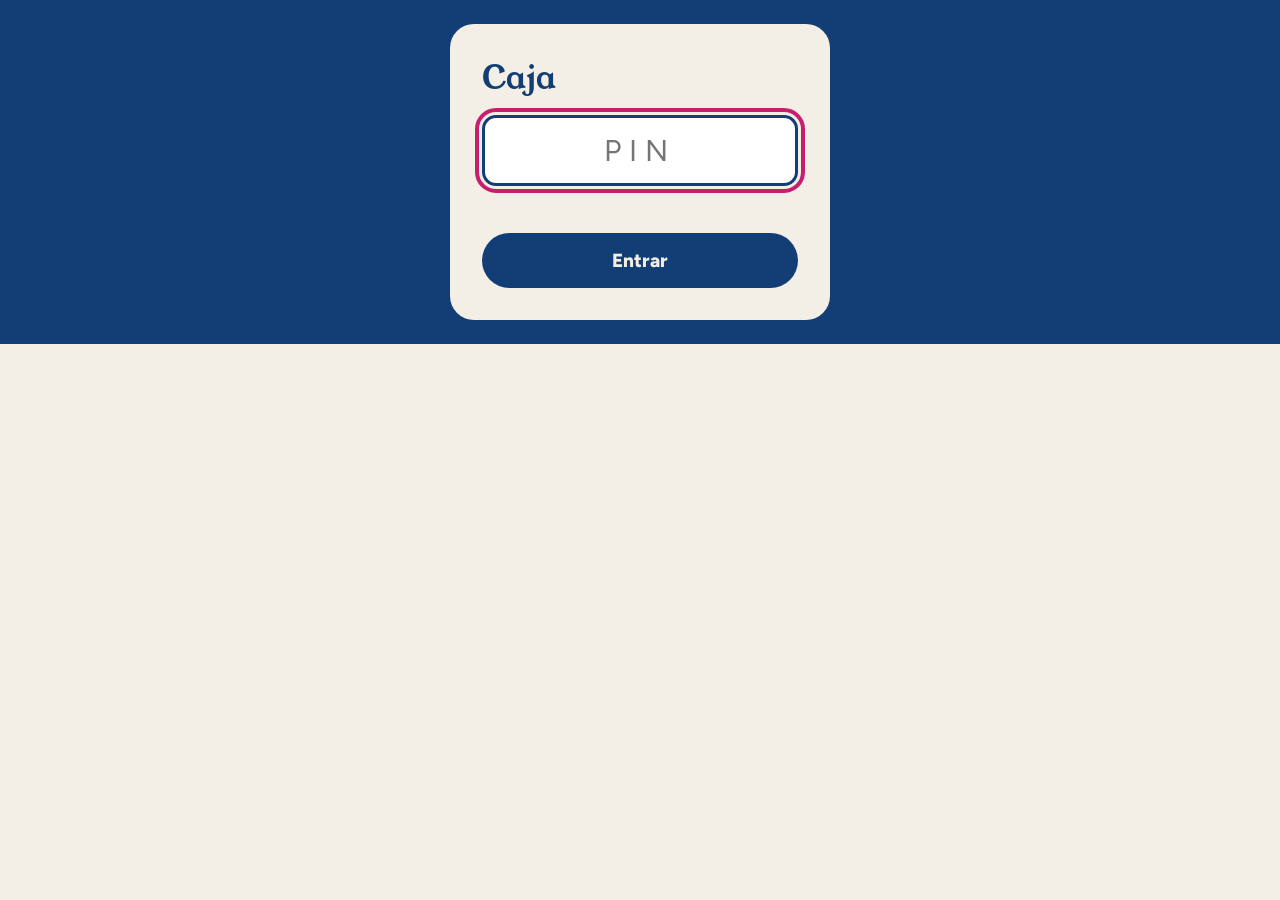
==== caja/index.html @ 288e18d5 "Despacho: caja, app de reparto con GPS y seguimiento en vivo" ====
<!doctype html>
<html lang="es"><head><meta charset="utf-8">
<meta name="viewport" content="width=device-width, initial-scale=1, viewport-fit=cover">
<title>Caja · Pasta al paso</title>
<link rel="preconnect" href="https://fonts.googleapis.com"><link rel="preconnect" href="https://fonts.gstatic.com" crossorigin>
<link href="https://fonts.googleapis.com/css2?family=Young+Serif&family=Figtree:wght@400;500;700;800&display=swap" rel="stylesheet">
<link rel="stylesheet" href="../base.css">
<style>
body{background:var(--semola)}
.top{display:flex;align-items:center;gap:14px;padding:14px 22px;background:var(--albahaca);color:var(--semola)}
.top h1{margin:0;font-size:26px;flex:1}
.top button{border:2px solid var(--semola);background:transparent;color:var(--semola);border-radius:999px;padding:8px 16px;cursor:pointer;font-weight:700}
.wrap{display:grid;grid-template-columns:1.4fr 1fr;gap:18px;padding:18px;max-width:1300px;margin:0 auto}
section{background:var(--leche);border-radius:18px;padding:18px}
h2{margin:0 0 10px;font-size:19px}
.chips{display:flex;flex-wrap:wrap;gap:8px;margin-bottom:16px}
.chip{border:2px solid var(--albahaca);background:transparent;color:var(--albahaca);border-radius:999px;padding:10px 14px;font-weight:700;cursor:pointer}
.chip.sel{background:var(--albahaca);color:var(--semola)}
.chip small{font-weight:500}
.exq{display:inline-flex;align-items:center;gap:6px;border:2px solid #E6DCEB;border-radius:999px;padding:4px 6px 4px 12px}
.exq button{width:32px;height:32px;border-radius:50%;border:0;background:var(--semola-2);font-weight:800;cursor:pointer}
.go{border:0;border-radius:999px;padding:14px 22px;background:var(--albahaca);color:var(--semola);font-weight:800;font-size:17px;cursor:pointer}
.go.red{background:var(--tomate);color:#fff}
.go:disabled{opacity:.35;cursor:not-allowed}
.line{display:flex;justify-content:space-between;gap:10px;padding:10px 0;border-bottom:1px dashed #E6DCEB}
.line small{display:block;color:var(--gris)}
.line button{background:none;border:0;color:var(--tomate);font-weight:700;cursor:pointer;padding:0}
.total{display:flex;justify-content:space-between;font-size:22px;font-weight:800;padding:12px 0}
label{display:block;font-weight:700;margin:10px 0 4px}
input,textarea,select{font:inherit;width:100%;padding:10px 12px;border-radius:10px;border:2px solid #E6DCEB;background:#fff}
.seg{display:flex;gap:6px}.seg .chip{flex:1}
.ok{background:var(--albahaca);color:var(--semola);border-radius:18px;padding:18px;margin-top:14px}
.ok b.n{font-family:"Young Serif",Georgia,serif;font-weight:400;font-size:54px;display:block;line-height:1}
.ok a{color:var(--semola);word-break:break-all}
.ok .acts{display:flex;gap:8px;flex-wrap:wrap;margin-top:10px}
.ok .acts a,.ok .acts button{background:var(--semola);color:var(--albahaca);border:0;border-radius:999px;padding:10px 16px;font-weight:800;text-decoration:none;cursor:pointer}
@media (max-width:860px){.wrap{grid-template-columns:1fr}}
</style></head>
<body><div id="app"></div>
<script src="../api.js"></script>
<script>
const app=document.getElementById("app");
let PIN=sessionStorage.getItem("eco_pin")||"",P=[],SA=[],EX=[],cur,cart=[],F={canal:"meson",modo:"llevar",nombre:"",tel:"",dir:"",nota:""},res=null,msg="";
const esc=s=>String(s||"").replace(/[&<>"]/g,c=>({"&":"&amp;","<":"&lt;",">":"&gt;",'"':"&quot;"}[c]));
function newCur(){cur={pasta:null,salsa:null,extras:{}}}newCur();
const price=i=>i.pasta.precio+i.salsa.precio+Object.entries(i.extras).reduce((a,[k,q])=>a+EX.find(e=>e.codigo===k).precio*q,0);
function login(m){app.innerHTML=`<div class="pinbox"><form id="f"><h1 class="serif">Caja</h1><input id="p" inputmode="numeric" autocomplete="off" maxlength="6" placeholder="PIN" aria-label="PIN de 6 dígitos"><p class="err">${m||""}</p><button>Entrar</button></form></div>`;
 document.getElementById("p").focus();document.getElementById("f").onsubmit=async e=>{e.preventDefault();PIN=document.getElementById("p").value.trim();
  try{await ECO.rpc("eco_cocina",{p_negocio:ECO.negocio,p_pin:PIN});sessionStorage.setItem("eco_pin",PIN);init()}catch(x){login("PIN incorrecto")}}}
async function init(){const c=await ECO.rpc("eco_carta",{p_negocio:ECO.negocio});P=c.productos.filter(p=>p.tipo==="pasta");SA=c.productos.filter(p=>p.tipo==="salsa");EX=c.productos.filter(p=>p.tipo==="extra");draw()}
function trackUrl(t){return new URL("../seguimiento/?t="+t,location.href).href}
function draw(skip){
 if(!skip)keep();
 const tot=cart.reduce((a,i)=>a+price(i),0);
 app.innerHTML=`<header class="top"><h1 class="serif">Caja</h1><button id="out">Salir</button></header>
 <div class="wrap"><section>
  <h2>Pasta</h2><div class="chips">${P.map(p=>`<button class="chip ${cur.pasta===p?"sel":""}" data-p="${p.codigo}">${p.nombre} <small>${clp(p.precio)}</small></button>`).join("")}</div>
  <h2>Salsa</h2><div class="chips">${SA.map(s=>`<button class="chip ${cur.salsa===s?"sel":""}" data-s="${s.codigo}">${s.nombre}${s.precio?` <small>+${clp(s.precio)}</small>`:""}</button>`).join("")}</div>
  <h2>Extras</h2><div class="chips">${EX.map(e=>`<span class="exq">${e.nombre} <small>+${clp(e.precio)}</small><button data-x="${e.codigo}" data-d="-1" aria-label="Quitar ${e.nombre}">−</button><b>${cur.extras[e.codigo]||0}</b><button data-x="${e.codigo}" data-d="1" aria-label="Agregar ${e.nombre}">+</button></span>`).join("")}</div>
  <button class="go" id="add" ${cur.pasta&&cur.salsa?"":"disabled"}>Agregar plato${cur.pasta&&cur.salsa?" · "+clp(price(cur)):""}</button>
 </section>
 <section><h2>Pedido</h2>
  ${cart.length?cart.map((i,k)=>`<div class="line"><div><b>${i.pasta.nombre} · ${i.salsa.nombre}</b><small>${Object.entries(i.extras).filter(([,q])=>q).map(([c,q])=>EX.find(e=>e.codigo===c).nombre+(q>1?" x"+q:"")).join(", ")||"Sin extras"}</small><button data-del="${k}">Quitar</button></div><b>${clp(price(i))}</b></div>`).join(""):`<p style="color:var(--gris)">Agrega platos desde la izquierda.</p>`}
  <div class="total"><span>Total</span><span>${clp(tot)}</span></div>
  <label>Canal</label><div class="seg">${[["meson","Mesón"],["whatsapp","WhatsApp / teléfono"]].map(([v,t])=>`<button class="chip ${F.canal===v?"sel":""}" data-c="${v}">${t}</button>`).join("")}</div>
  <label>Entrega</label><div class="seg">${[["aqui","Aquí"],["llevar","Para llevar"],["despacho","Despacho"]].map(([v,t])=>`<button class="chip ${F.modo===v?"sel":""}" data-m="${v}">${t}</button>`).join("")}</div>
  <label for="n">Nombre</label><input id="n" value="${esc(F.nombre)}" maxlength="20" autocomplete="off">
  <label for="t">Celular ${F.modo==="despacho"?"(obligatorio)":"(opcional, suma sellos)"}</label><input id="t" value="${esc(F.tel)}" inputmode="tel" placeholder="9 1234 5678">
  ${F.modo==="despacho"?`<label for="d">Dirección de despacho</label><input id="d" value="${esc(F.dir)}" maxlength="160" placeholder="Calle, número, depto, comuna">`:""}
  <label for="o">Nota para cocina o reparto</label><textarea id="o" rows="2" maxlength="280">${esc(F.nota)}</textarea>
  <p class="err">${esc(msg)}</p>
  <button class="go red" id="send" style="width:100%" ${cart.length?"":"disabled"}>Crear pedido · ${clp(tot)}</button>
  ${res?`<div class="ok"><span>Pedido creado</span><b class="n">${res.numero}</b>${res.nombre?`<span>${esc(res.nombre)}</span>`:""}
   ${res.modo==="despacho"?`<p>Seguimiento: <a href="${trackUrl(res.token)}" target="_blank" rel="noopener">${trackUrl(res.token)}</a></p><div class="acts">${res.telefono?`<a target="_blank" rel="noopener" href="https://wa.me/${res.telefono}?text=${encodeURIComponent(`Hola ${res.nombre||""}! Tu pedido #${res.numero} ya está en preparación 🍝 Sigue tu despacho en vivo aquí: ${trackUrl(res.token)}`)}">Enviar seguimiento por WhatsApp</a>`:""}<button id="cp">Copiar enlace</button></div>`:""}</div>`:""}
 </section></div>`;
 const $=id=>document.getElementById(id);
 $("out").onclick=()=>{sessionStorage.removeItem("eco_pin");PIN="";login()};
 app.querySelectorAll("[data-p]").forEach(b=>b.onclick=()=>{cur.pasta=P.find(p=>p.codigo===b.dataset.p);draw()});
 app.querySelectorAll("[data-s]").forEach(b=>b.onclick=()=>{cur.salsa=SA.find(s=>s.codigo===b.dataset.s);draw()});
 app.querySelectorAll("[data-x]").forEach(b=>b.onclick=()=>{const k=b.dataset.x;cur.extras[k]=Math.max(0,Math.min(3,(cur.extras[k]||0)+ +b.dataset.d));draw()});
 app.querySelectorAll("[data-del]").forEach(b=>b.onclick=()=>{cart.splice(+b.dataset.del,1);draw()});
 app.querySelectorAll("[data-c]").forEach(b=>b.onclick=()=>{keep();F.canal=b.dataset.c;draw()});
 app.querySelectorAll("[data-m]").forEach(b=>b.onclick=()=>{keep();F.modo=b.dataset.m;draw()});
 $("add").onclick=()=>{keep();cart.push({...cur,extras:{...cur.extras}});newCur();res=null;draw()};
 if($("cp"))$("cp").onclick=()=>navigator.clipboard&&navigator.clipboard.writeText(trackUrl(res.token));
 $("send").onclick=async()=>{keep();msg="";const b=$("send");b.disabled=true;
  try{const items=cart.map(i=>({pasta:i.pasta.codigo,salsa:i.salsa.codigo,extras:Object.entries(i.extras).filter(([,q])=>q).map(([codigo,cantidad])=>({codigo,cantidad}))}));
   const r=await ECO.rpc("eco_crear_pedido",{p_negocio:ECO.negocio,p_canal:F.canal,p_modo:F.modo,p_items:items,p_telefono:F.tel||null,p_nota:F.nota||null,p_nombre:F.nombre||null,p_direccion:F.modo==="despacho"?F.dir:null});
   res={...r,modo:F.modo};cart=[];F={canal:F.canal,modo:"llevar",nombre:"",tel:"",dir:"",nota:""};draw(true)}
  catch(e){msg=e.message;draw()}};
}
function keep(){const g=id=>{const e=document.getElementById(id);return e?e.value:undefined};
 if(g("n")!==undefined)F.nombre=g("n");if(g("t")!==undefined)F.tel=g("t");if(g("d")!==undefined)F.dir=g("d");if(g("o")!==undefined)F.nota=g("o")}
PIN?init().catch(()=>login()):login();
</script></body></html>
---- base.css ----
:root{--semola:#F3EEE6;--semola-2:#F7E1EC;--albahaca:#123E75;--albahaca-2:#1F5AA6;--tomate:#C71F6E;--leche:#FFFFFF;--tinta:#123E75;--gris:#5B6B7F;
box-sizing:border-box;padding-top:env(safe-area-inset-top,0px);padding-bottom:env(safe-area-inset-bottom,0px)}
*,*::before,*::after{box-sizing:inherit}
html,body{height:100%;margin:0}
body{font-family:Figtree,system-ui,-apple-system,"Segoe UI",sans-serif;color:var(--tinta)}
.serif{font-family:"Young Serif",Georgia,serif;font-weight:400}
button{font:inherit}
:focus-visible{outline:4px solid var(--tomate);outline-offset:3px}
.pinbox{min-height:100%;display:flex;align-items:center;justify-content:center;background:var(--albahaca);padding:24px}
.pinbox form{background:var(--semola);border-radius:24px;padding:32px;width:min(100%,380px);display:flex;flex-direction:column;gap:14px}
.pinbox h1{margin:0;font-size:32px}
.pinbox input{font:inherit;font-size:30px;letter-spacing:8px;text-align:center;padding:14px;border-radius:14px;border:3px solid var(--albahaca);background:var(--leche)}
.pinbox button{border:0;border-radius:999px;padding:16px;background:var(--albahaca);color:var(--semola);font-weight:800;font-size:19px;cursor:pointer}
.err{color:var(--tomate);font-weight:700;min-height:1.2em;margin:0}

header.top{border-bottom:6px solid var(--tomate)}
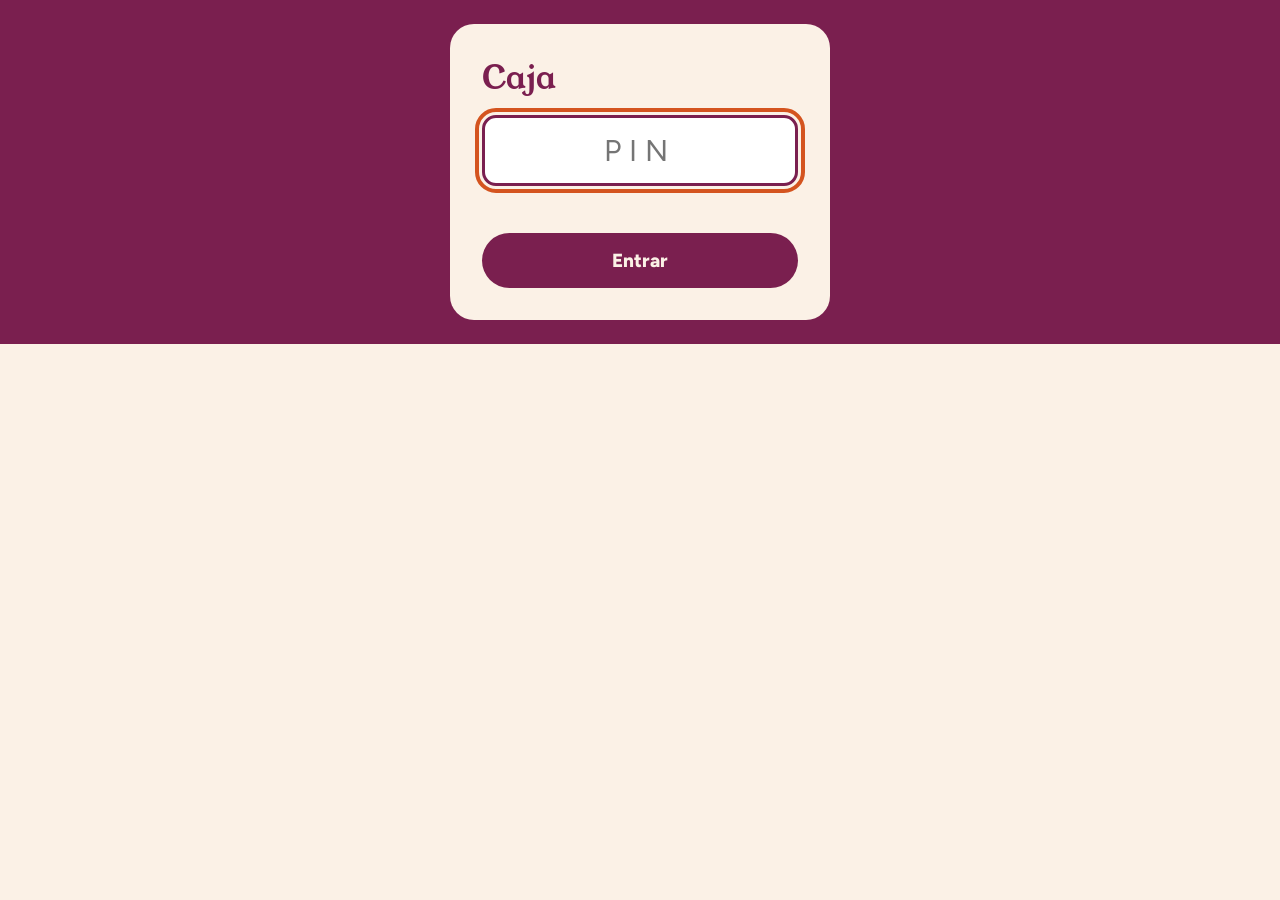
==== commit 0d348cf4: "Paleta cálida (buganvilia y atardecer) y acceso sin clave por dispositivo" ====
--- a/caja/index.html
+++ b/caja/index.html
@@ -17,17 +17,17 @@
 .chip{border:2px solid var(--albahaca);background:transparent;color:var(--albahaca);border-radius:999px;padding:10px 14px;font-weight:700;cursor:pointer}
 .chip.sel{background:var(--albahaca);color:var(--semola)}
 .chip small{font-weight:500}
-.exq{display:inline-flex;align-items:center;gap:6px;border:2px solid #E6DCEB;border-radius:999px;padding:4px 6px 4px 12px}
+.exq{display:inline-flex;align-items:center;gap:6px;border:2px solid #EFD9D2;border-radius:999px;padding:4px 6px 4px 12px}
 .exq button{width:32px;height:32px;border-radius:50%;border:0;background:var(--semola-2);font-weight:800;cursor:pointer}
 .go{border:0;border-radius:999px;padding:14px 22px;background:var(--albahaca);color:var(--semola);font-weight:800;font-size:17px;cursor:pointer}
 .go.red{background:var(--tomate);color:#fff}
 .go:disabled{opacity:.35;cursor:not-allowed}
-.line{display:flex;justify-content:space-between;gap:10px;padding:10px 0;border-bottom:1px dashed #E6DCEB}
+.line{display:flex;justify-content:space-between;gap:10px;padding:10px 0;border-bottom:1px dashed #EFD9D2}
 .line small{display:block;color:var(--gris)}
 .line button{background:none;border:0;color:var(--tomate);font-weight:700;cursor:pointer;padding:0}
 .total{display:flex;justify-content:space-between;font-size:22px;font-weight:800;padding:12px 0}
 label{display:block;font-weight:700;margin:10px 0 4px}
-input,textarea,select{font:inherit;width:100%;padding:10px 12px;border-radius:10px;border:2px solid #E6DCEB;background:#fff}
+input,textarea,select{font:inherit;width:100%;padding:10px 12px;border-radius:10px;border:2px solid #EFD9D2;background:#fff}
 .seg{display:flex;gap:6px}.seg .chip{flex:1}
 .ok{background:var(--albahaca);color:var(--semola);border-radius:18px;padding:18px;margin-top:14px}
 .ok b.n{font-family:"Young Serif",Georgia,serif;font-weight:400;font-size:54px;display:block;line-height:1}
@@ -40,13 +40,13 @@
 <script src="../api.js"></script>
 <script>
 const app=document.getElementById("app");
-let PIN=sessionStorage.getItem("eco_pin")||"",P=[],SA=[],EX=[],cur,cart=[],F={canal:"meson",modo:"llevar",nombre:"",tel:"",dir:"",nota:""},res=null,msg="";
+let PIN=(new URLSearchParams(location.search).get("k")||localStorage.getItem("eco_pin"))||"",P=[],SA=[],EX=[],cur,cart=[],F={canal:"meson",modo:"llevar",nombre:"",tel:"",dir:"",nota:""},res=null,msg="";
 const esc=s=>String(s||"").replace(/[&<>"]/g,c=>({"&":"&amp;","<":"&lt;",">":"&gt;",'"':"&quot;"}[c]));
 function newCur(){cur={pasta:null,salsa:null,extras:{}}}newCur();
 const price=i=>i.pasta.precio+i.salsa.precio+Object.entries(i.extras).reduce((a,[k,q])=>a+EX.find(e=>e.codigo===k).precio*q,0);
 function login(m){app.innerHTML=`<div class="pinbox"><form id="f"><h1 class="serif">Caja</h1><input id="p" inputmode="numeric" autocomplete="off" maxlength="6" placeholder="PIN" aria-label="PIN de 6 dígitos"><p class="err">${m||""}</p><button>Entrar</button></form></div>`;
  document.getElementById("p").focus();document.getElementById("f").onsubmit=async e=>{e.preventDefault();PIN=document.getElementById("p").value.trim();
-  try{await ECO.rpc("eco_cocina",{p_negocio:ECO.negocio,p_pin:PIN});sessionStorage.setItem("eco_pin",PIN);init()}catch(x){login("PIN incorrecto")}}}
+  try{await ECO.rpc("eco_cocina",{p_negocio:ECO.negocio,p_pin:PIN});localStorage.setItem("eco_pin",PIN);init()}catch(x){login("PIN incorrecto")}}}
 async function init(){const c=await ECO.rpc("eco_carta",{p_negocio:ECO.negocio});P=c.productos.filter(p=>p.tipo==="pasta");SA=c.productos.filter(p=>p.tipo==="salsa");EX=c.productos.filter(p=>p.tipo==="extra");draw()}
 function trackUrl(t){return new URL("../seguimiento/?t="+t,location.href).href}
 function draw(skip){
@@ -74,7 +74,7 @@
    ${res.modo==="despacho"?`<p>Seguimiento: <a href="${trackUrl(res.token)}" target="_blank" rel="noopener">${trackUrl(res.token)}</a></p><div class="acts">${res.telefono?`<a target="_blank" rel="noopener" href="https://wa.me/${res.telefono}?text=${encodeURIComponent(`Hola ${res.nombre||""}! Tu pedido #${res.numero} ya está en preparación 🍝 Sigue tu despacho en vivo aquí: ${trackUrl(res.token)}`)}">Enviar seguimiento por WhatsApp</a>`:""}<button id="cp">Copiar enlace</button></div>`:""}</div>`:""}
  </section></div>`;
  const $=id=>document.getElementById(id);
- $("out").onclick=()=>{sessionStorage.removeItem("eco_pin");PIN="";login()};
+ $("out").onclick=()=>{localStorage.removeItem("eco_pin");PIN="";login()};
  app.querySelectorAll("[data-p]").forEach(b=>b.onclick=()=>{cur.pasta=P.find(p=>p.codigo===b.dataset.p);draw()});
  app.querySelectorAll("[data-s]").forEach(b=>b.onclick=()=>{cur.salsa=SA.find(s=>s.codigo===b.dataset.s);draw()});
  app.querySelectorAll("[data-x]").forEach(b=>b.onclick=()=>{const k=b.dataset.x;cur.extras[k]=Math.max(0,Math.min(3,(cur.extras[k]||0)+ +b.dataset.d));draw()});
--- a/base.css
+++ b/base.css
@@ -1,4 +1,4 @@
-:root{--semola:#F3EEE6;--semola-2:#F7E1EC;--albahaca:#123E75;--albahaca-2:#1F5AA6;--tomate:#C71F6E;--leche:#FFFFFF;--tinta:#123E75;--gris:#5B6B7F;
+:root{--semola:#FBF1E6;--semola-2:#FBE0E6;--albahaca:#7A1F4F;--albahaca-2:#A8336F;--tomate:#D4541F;--leche:#FFFFFF;--tinta:#7A1F4F;--gris:#7A6470;
 box-sizing:border-box;padding-top:env(safe-area-inset-top,0px);padding-bottom:env(safe-area-inset-bottom,0px)}
 *,*::before,*::after{box-sizing:inherit}
 html,body{height:100%;margin:0}
@@ -14,3 +14,4 @@
 .err{color:var(--tomate);font-weight:700;min-height:1.2em;margin:0}
 
 header.top{border-bottom:6px solid var(--tomate)}
+#out{display:none}
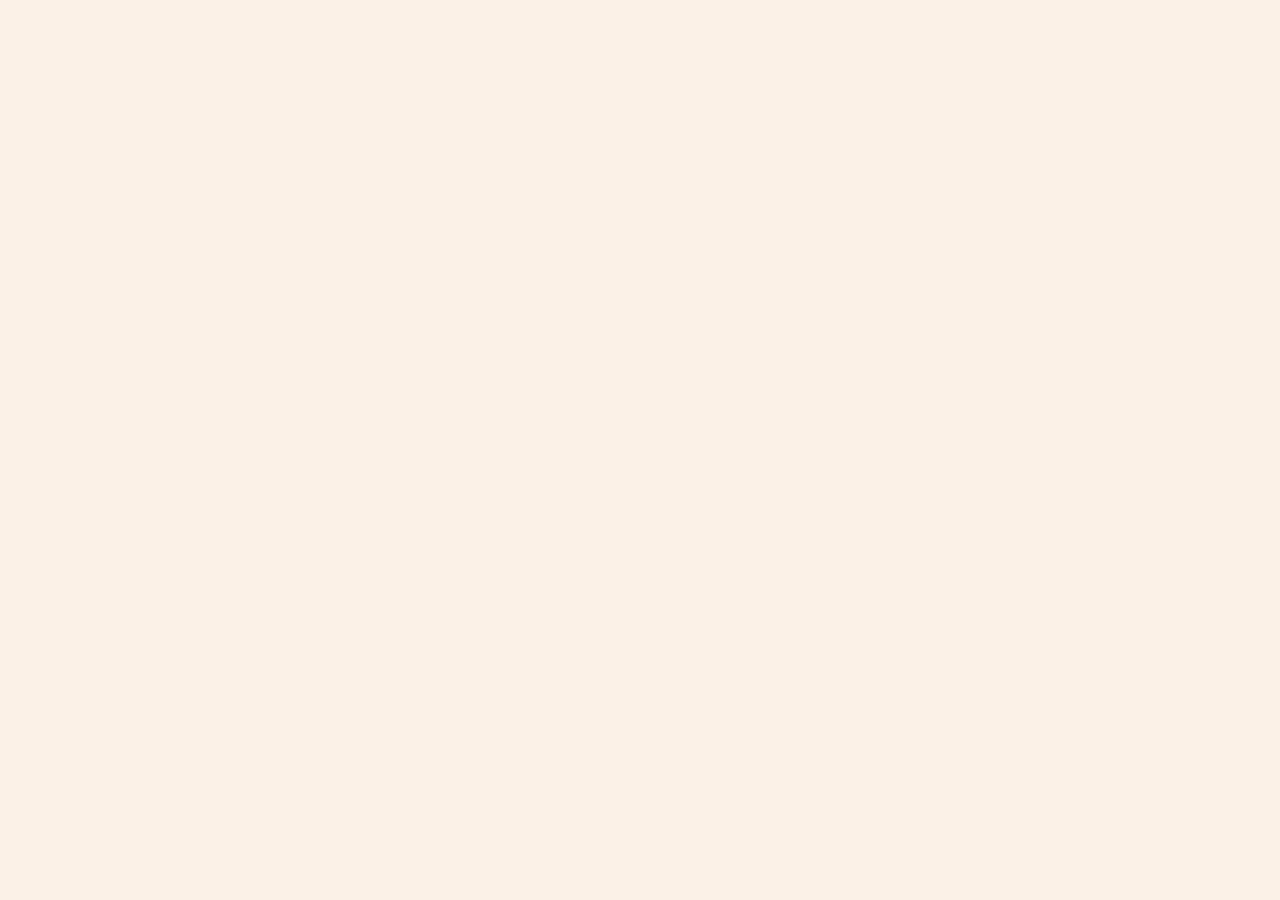
==== commit c5ead81e: "Sin PIN en módulos, tótem sin reinicios por gesto, caché renovada" ====
--- a/caja/index.html
+++ b/caja/index.html
@@ -4,7 +4,7 @@
 <title>Caja · Pasta al paso</title>
 <link rel="preconnect" href="https://fonts.googleapis.com"><link rel="preconnect" href="https://fonts.gstatic.com" crossorigin>
 <link href="https://fonts.googleapis.com/css2?family=Young+Serif&family=Figtree:wght@400;500;700;800&display=swap" rel="stylesheet">
-<link rel="stylesheet" href="../base.css">
+<link rel="stylesheet" href="../base.css?v=4">
 <style>
 body{background:var(--semola)}
 .top{display:flex;align-items:center;gap:14px;padding:14px 22px;background:var(--albahaca);color:var(--semola)}
@@ -37,7 +37,7 @@
 @media (max-width:860px){.wrap{grid-template-columns:1fr}}
 </style></head>
 <body><div id="app"></div>
-<script src="../api.js"></script>
+<script src="../api.js?v=4"></script>
 <script>
 const app=document.getElementById("app");
 let PIN=(new URLSearchParams(location.search).get("k")||localStorage.getItem("eco_pin"))||"",P=[],SA=[],EX=[],cur,cart=[],F={canal:"meson",modo:"llevar",nombre:"",tel:"",dir:"",nota:""},res=null,msg="";
@@ -91,5 +91,5 @@
 }
 function keep(){const g=id=>{const e=document.getElementById(id);return e?e.value:undefined};
  if(g("n")!==undefined)F.nombre=g("n");if(g("t")!==undefined)F.tel=g("t");if(g("d")!==undefined)F.dir=g("d");if(g("o")!==undefined)F.nota=g("o")}
-PIN?init().catch(()=>login()):login();
+init();
 </script></body></html>
--- a/base.css
+++ b/base.css
@@ -1,7 +1,8 @@
 :root{--semola:#FBF1E6;--semola-2:#FBE0E6;--albahaca:#7A1F4F;--albahaca-2:#A8336F;--tomate:#D4541F;--leche:#FFFFFF;--tinta:#7A1F4F;--gris:#7A6470;
 box-sizing:border-box;padding-top:env(safe-area-inset-top,0px);padding-bottom:env(safe-area-inset-bottom,0px)}
 *,*::before,*::after{box-sizing:inherit}
-html,body{height:100%;margin:0}
+html,body{height:100%;margin:0;overscroll-behavior:none}
+body{touch-action:manipulation}
 body{font-family:Figtree,system-ui,-apple-system,"Segoe UI",sans-serif;color:var(--tinta)}
 .serif{font-family:"Young Serif",Georgia,serif;font-weight:400}
 button{font:inherit}
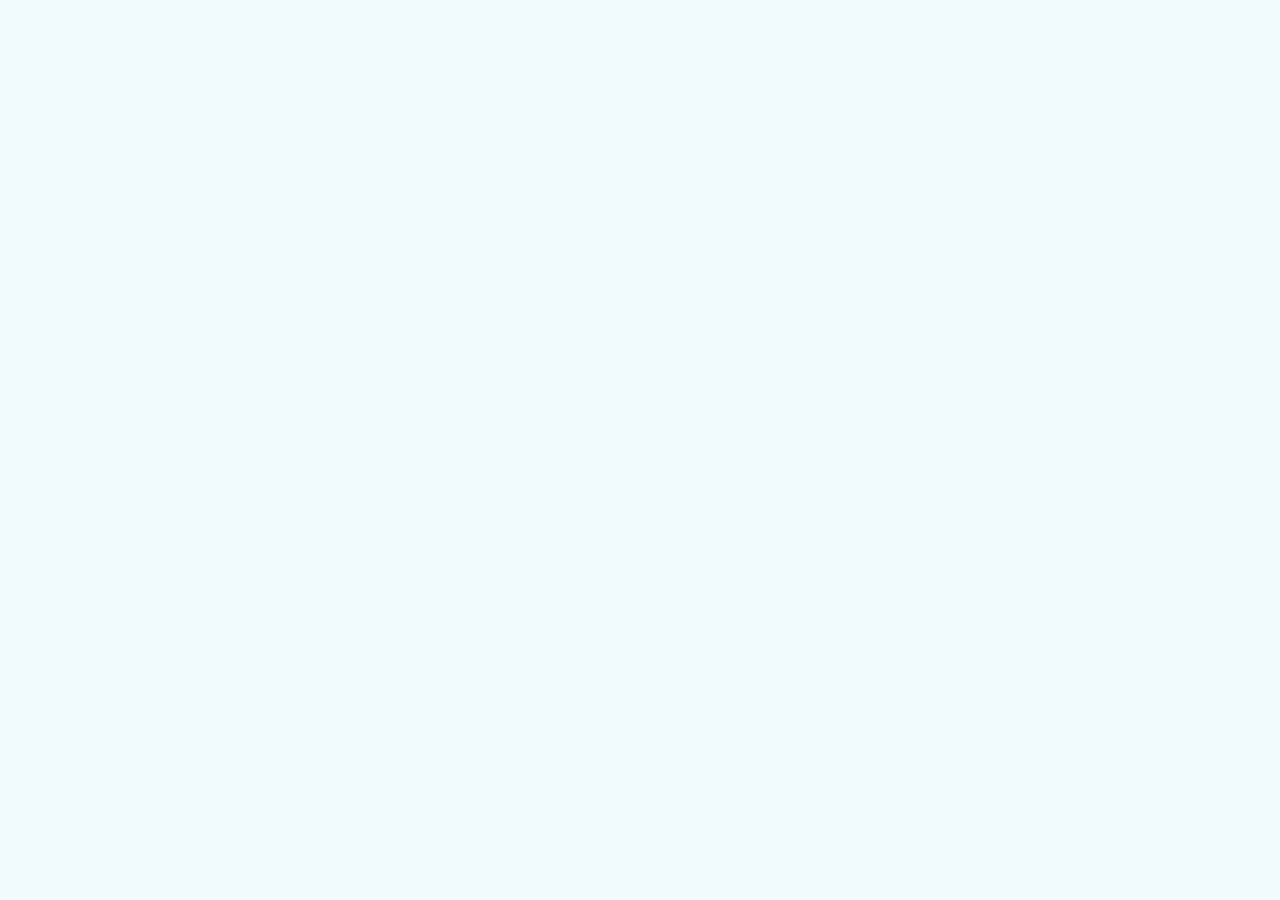
==== commit d90d18d2: "Paleta calipso, blanco y fucsia buganvilia" ====
--- a/caja/index.html
+++ b/caja/index.html
@@ -4,7 +4,7 @@
 <title>Caja · Pasta al paso</title>
 <link rel="preconnect" href="https://fonts.googleapis.com"><link rel="preconnect" href="https://fonts.gstatic.com" crossorigin>
 <link href="https://fonts.googleapis.com/css2?family=Young+Serif&family=Figtree:wght@400;500;700;800&display=swap" rel="stylesheet">
-<link rel="stylesheet" href="../base.css?v=4">
+<link rel="stylesheet" href="../base.css?v=5">
 <style>
 body{background:var(--semola)}
 .top{display:flex;align-items:center;gap:14px;padding:14px 22px;background:var(--albahaca);color:var(--semola)}
@@ -17,17 +17,17 @@
 .chip{border:2px solid var(--albahaca);background:transparent;color:var(--albahaca);border-radius:999px;padding:10px 14px;font-weight:700;cursor:pointer}
 .chip.sel{background:var(--albahaca);color:var(--semola)}
 .chip small{font-weight:500}
-.exq{display:inline-flex;align-items:center;gap:6px;border:2px solid #EFD9D2;border-radius:999px;padding:4px 6px 4px 12px}
+.exq{display:inline-flex;align-items:center;gap:6px;border:2px solid #D8EEF1;border-radius:999px;padding:4px 6px 4px 12px}
 .exq button{width:32px;height:32px;border-radius:50%;border:0;background:var(--semola-2);font-weight:800;cursor:pointer}
 .go{border:0;border-radius:999px;padding:14px 22px;background:var(--albahaca);color:var(--semola);font-weight:800;font-size:17px;cursor:pointer}
 .go.red{background:var(--tomate);color:#fff}
 .go:disabled{opacity:.35;cursor:not-allowed}
-.line{display:flex;justify-content:space-between;gap:10px;padding:10px 0;border-bottom:1px dashed #EFD9D2}
+.line{display:flex;justify-content:space-between;gap:10px;padding:10px 0;border-bottom:1px dashed #D8EEF1}
 .line small{display:block;color:var(--gris)}
 .line button{background:none;border:0;color:var(--tomate);font-weight:700;cursor:pointer;padding:0}
 .total{display:flex;justify-content:space-between;font-size:22px;font-weight:800;padding:12px 0}
 label{display:block;font-weight:700;margin:10px 0 4px}
-input,textarea,select{font:inherit;width:100%;padding:10px 12px;border-radius:10px;border:2px solid #EFD9D2;background:#fff}
+input,textarea,select{font:inherit;width:100%;padding:10px 12px;border-radius:10px;border:2px solid #D8EEF1;background:#fff}
 .seg{display:flex;gap:6px}.seg .chip{flex:1}
 .ok{background:var(--albahaca);color:var(--semola);border-radius:18px;padding:18px;margin-top:14px}
 .ok b.n{font-family:"Young Serif",Georgia,serif;font-weight:400;font-size:54px;display:block;line-height:1}
@@ -37,7 +37,7 @@
 @media (max-width:860px){.wrap{grid-template-columns:1fr}}
 </style></head>
 <body><div id="app"></div>
-<script src="../api.js?v=4"></script>
+<script src="../api.js?v=5"></script>
 <script>
 const app=document.getElementById("app");
 let PIN=(new URLSearchParams(location.search).get("k")||localStorage.getItem("eco_pin"))||"",P=[],SA=[],EX=[],cur,cart=[],F={canal:"meson",modo:"llevar",nombre:"",tel:"",dir:"",nota:""},res=null,msg="";
--- a/base.css
+++ b/base.css
@@ -1,4 +1,4 @@
-:root{--semola:#FBF1E6;--semola-2:#FBE0E6;--albahaca:#7A1F4F;--albahaca-2:#A8336F;--tomate:#D4541F;--leche:#FFFFFF;--tinta:#7A1F4F;--gris:#7A6470;
+:root{--semola:#F2FBFC;--semola-2:#FDE3F0;--albahaca:#007C89;--albahaca-2:#00A3B2;--tomate:#D6177A;--leche:#FFFFFF;--tinta:#007C89;--gris:#5E7478;
 box-sizing:border-box;padding-top:env(safe-area-inset-top,0px);padding-bottom:env(safe-area-inset-bottom,0px)}
 *,*::before,*::after{box-sizing:inherit}
 html,body{height:100%;margin:0;overscroll-behavior:none}
